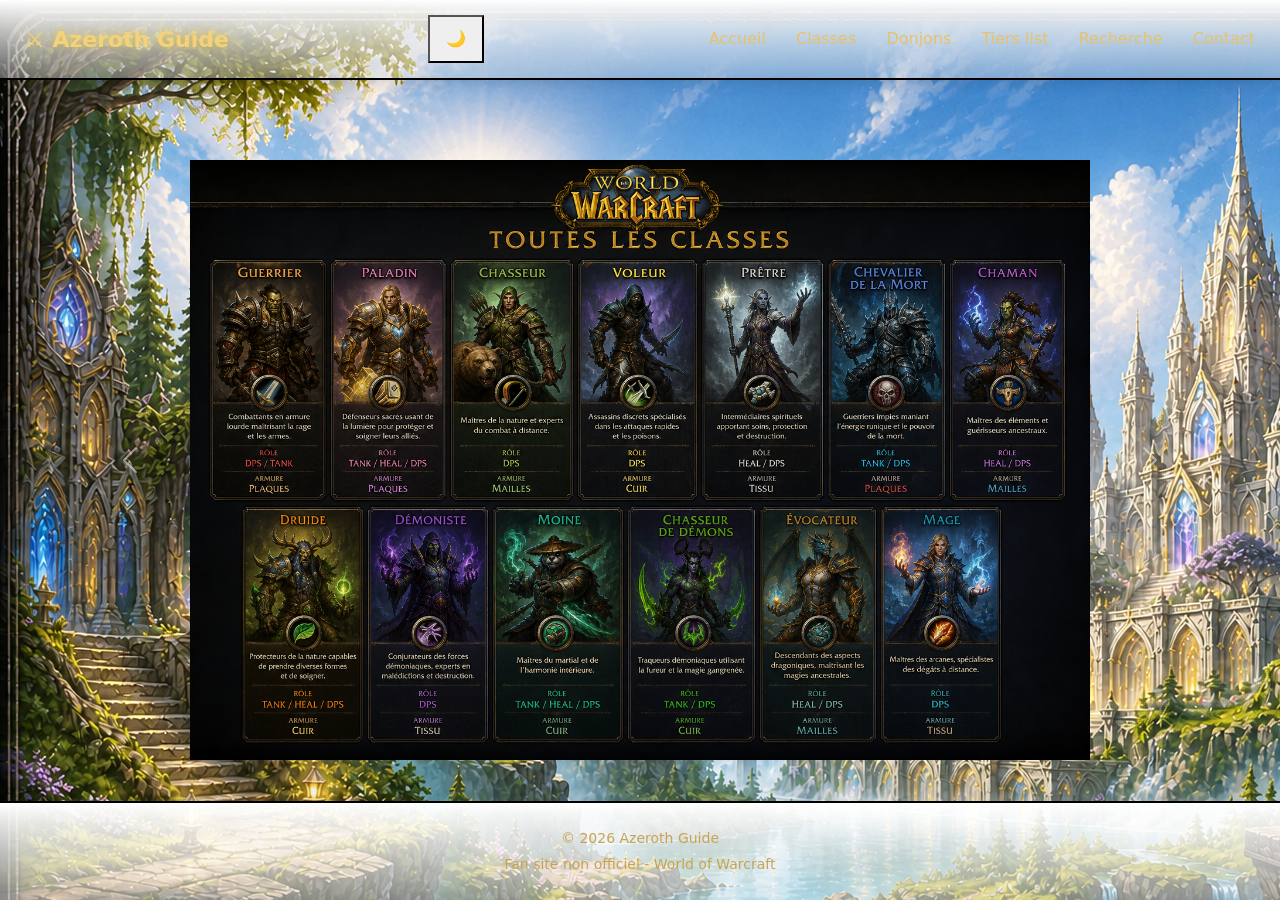
==== index.html @ a256271a "fil-rouge-francois" ====
<!DOCTYPE html>
<html lang="fr">
<head>
  <meta charset="UTF-8">
  <title>Site WoW</title>
  <link href="https://cdn.jsdelivr.net/npm/bootstrap@5.3.8/dist/css/bootstrap.min.css" rel="stylesheet" integrity="sha384-sRIl4kxILFvY47J16cr9ZwB07vP4J8+LH7qKQnuqkuIAvNWLzeN8tE5YBujZqJLB" crossorigin="anonymous">
  <link rel="stylesheet" href="css/main.css">
  <link rel="stylesheet" href="css/dark-mod.css">
 
  <link href="https://fonts.googleapis.com/css2?family=Cinzel:wght@400;700&display=swap" rel="stylesheet">
</head>

<body data-theme="light">
  
  <!-- Mode sombre -->
<section id="themeBlack">
<div class="bg-light"></div>
<div class="bg-dark"></div>
</section>


<!-- Header navbar -->
<header class="header">
  <div class="logo">⚔️ Azeroth Guide</div>
  <button data-theme-toggler class="theme-btn">
  🌙 
</button>

  <!-- MENU DESKTOP -->
  <nav id="nav1" class="nav-desktop">
    <a href="index.html"> Accueil</a>
    <a href="pages/classes.html">Classes</a>
    <a href="#">Donjons</a>
    <a href="#">Tiers list</a>
    <a href="#">Recherche</a>
    <a href="#">Contact</a>
  </nav>

  <!-- BURGER MOBILE -->
  <div class="burger" id="burger">
    <div></div>
    <div></div>
    <div></div>
  </div>
</header>

<!-- MENU MOBILE -->
<nav class="menu-mobile" id="menu">
  <a href="../index.html"> Accueil</a>
  <a href="pages/classes.html">Classes</a>
  <a href="#">Donjons</a>
  <a href="#">Tiers list</a>
  <a href="#">Recherche</a>
  <a href="#">Contact</a>
</nav>
<!-- Header navbar Fin -->
 
<!-- Carrousel -->

<main class="carrou">
  <div id="carouselExample" class="carousel slide">
  <div class="carousel-inner">
    <div class="carousel-item active">
      <img src="image/carrousel/classes.png" class="d-block w-100" alt="...">
    </div>
    <div class="carousel-item">
      <img src="image/carrousel/donjons.png" class="d-block w-100" alt="...">
    </div>
    <div class="carousel-item">
      <img src="image/carrousel/tiers-list.png" class="d-block w-100" alt="...">
    </div>
  </div>
  <button class="carousel-control-prev" type="button" data-bs-target="#carouselExample" data-bs-slide="prev">
    <span class="carousel-control-prev-icon" aria-hidden="true"></span>
    <span class="visually-hidden">Previous</span>
  </button>
  <button class="carousel-control-next" type="button" data-bs-target="#carouselExample" data-bs-slide="next">
    <span class="carousel-control-next-icon" aria-hidden="true"></span>
    <span class="visually-hidden">Next</span>
  </button>
</div>
</main>
<!-- Carrousel Fin -->

<!-- Footer -->
<footer class="footer">
  <div class="footer-content">
    <p>© 2026 Azeroth Guide</p>
    <p>Fan site non officiel - World of Warcraft</p>
  </div>
</footer>
<!-- Footer Fin -->
 
<script src="javascript/dark-mode.js"></script>
<script src="https://cdn.jsdelivr.net/npm/bootstrap@5.3.8/dist/js/bootstrap.bundle.min.js" integrity="sha384-FKyoEForCGlyvwx9Hj09JcYn3nv7wiPVlz7YYwJrWVcXK/BmnVDxM+D2scQbITxI" crossorigin="anonymous"></script>
</body>
</html>
---- css/main.css ----
/* RESET */

body {
  margin-top: 10rem;
}
/* HEADER */
.header {
  position: fixed;
  z-index: 9999;
  display: flex;
  justify-content: space-between;
  align-items: center;
  padding: 15px 25px;
  width: 100%;
  top: 0;
  background: linear-gradient(180deg, #2a2a2a, #111);
  border-bottom: 2px solid #c9a44e;
  box-shadow: 0 0 15px rgba(0,0,0,0.9);
}

/* LOGO */
.logo {
  font-size: 22px;
  font-weight: bold;
  color: #f5d27a;
  text-shadow: 0 0 10px rgba(255,215,0,0.5);
}

/* MENU DESKTOP */
.nav-desktop a {
  margin-left: 25px;
  text-decoration: none;
  color: #e6c36a;
  position: relative;
  transition: 0.3s;
}

/* Effet WoW hover */
.nav-desktop a::after {
  content: "";
  /* position: absolute; */
  bottom: -5px;
  left: 0;
  width: 0%;
  height: 2px;
  background: gold;
  transition: 0.3s;
}

.nav-desktop a:hover {
  color: gold;
  text-shadow: 0 0 8px gold;
}

.nav-desktop a:hover::after {
  width: 100%;
}

/* BURGER */
.burger {
  display: none;
  cursor: pointer;
}

.burger div {
  width: 28px;
  height: 3px;
  background: #e6c36a;
  margin: 6px;
  transition: 0.3s;
}

/* MENU MOBILE */
.menu-mobile {
  position: fixed;
  top: 0;
  left: -260px;
  width: 260px;
  height: 100%;

  background: linear-gradient(180deg, #1a1a1a, #0b0c10);
  border-right: 2px solid #c9a44e;

  padding-top: 80px;
  transition: 0.4s;

  box-shadow: 5px 0 20px rgba(0,0,0,0.9);
}

.menu-mobile a {
  display: block;
  padding: 15px 25px;
  text-decoration: none;
  color: #e6c36a;
  border-bottom: 1px solid rgba(255,215,0,0.1);
  transition: 0.3s;
}

.menu-mobile a:hover {
  background: rgba(255,215,0,0.08);
  padding-left: 35px;
  text-shadow: 0 0 6px gold;
}

/* ACTIVE */
.menu-mobile.active {
  left: 0;
}

/* CONTENT */
.content {
  padding: 80px 20px;
  text-align: center;
}

.content h1 {
  font-size: 40px;
  color: #f5d27a;
  text-shadow: 0 0 15px rgba(255,215,0,0.6);
}

/* FOOTER */
.footer {
  background: linear-gradient(180deg, #111, #000);
  border-top: 2px solid #c9a44e;
  padding: 20px;
  text-align: center;
  position: fixed;
  width: 100%;
  bottom: 0;
}

.footer-content p {
  margin: 5px 0;
  color: #c9a44e;
  font-size: 14px;
}

/* RESPONSIVE */
@media (max-width: 768px) {
  .nav-desktop {
    display: none;
  }

  .burger {
    display: block;
  }
}


/* CARROUSEL */

.carrou {
    max-width: 1200px;
    margin: 40px auto;
}

.carousel-item img {
    width: 100%;
    height: 600px;
    object-fit: contain;
}
---- css/dark-mod.css ----
.theme-btn {
  padding: 10px 16px;
  cursor: pointer;
  font-weight: bold;
}

body {
	background-image: url(../image/backgroundClair.png);
}

body[data-theme="dark"] {
  background-image: url(../image/backgroundSombre.png);
}

body[data-theme="light"] header {
  background: linear-gradient(180deg, #ffffff, #e8e8e862);
  border-bottom: 2px solid black;
  box-shadow: 0 0 15px rgba(0,0,0,0.15);

}

body[data-theme="light"] footer {
  background: linear-gradient(180deg, #ffffff, #e8e8e885);
  border-top: 2px solid black;
  box-shadow: 0 0 60px rgba(0,0,0,0.15);
 
}

header [data-theme="light"] .nav-desktop {
  color: black;
}
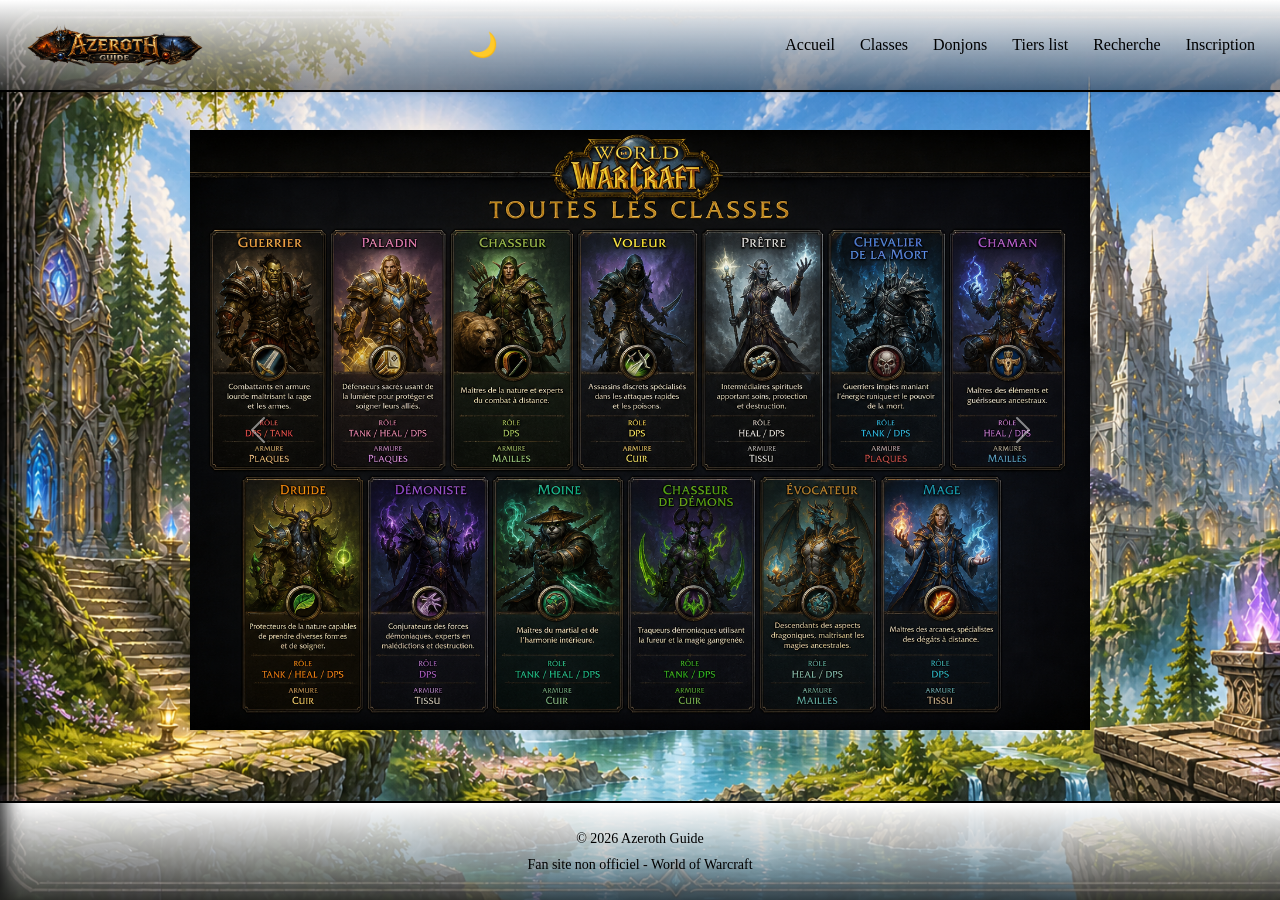
==== commit 74cd5b8e: "fil-rouge-francois" ====
--- a/index.html
+++ b/index.html
@@ -2,26 +2,19 @@
 <html lang="fr">
 <head>
   <meta charset="UTF-8">
+  <meta name="viewport" content="width=device-width, initial-scale=1.0">
   <title>Site WoW</title>
   <link href="https://cdn.jsdelivr.net/npm/bootstrap@5.3.8/dist/css/bootstrap.min.css" rel="stylesheet" integrity="sha384-sRIl4kxILFvY47J16cr9ZwB07vP4J8+LH7qKQnuqkuIAvNWLzeN8tE5YBujZqJLB" crossorigin="anonymous">
   <link rel="stylesheet" href="css/main.css">
   <link rel="stylesheet" href="css/dark-mod.css">
- 
   <link href="https://fonts.googleapis.com/css2?family=Cinzel:wght@400;700&display=swap" rel="stylesheet">
 </head>
 
 <body data-theme="light">
-  
-  <!-- Mode sombre -->
-<section id="themeBlack">
-<div class="bg-light"></div>
-<div class="bg-dark"></div>
-</section>
-
 
 <!-- Header navbar -->
 <header class="header">
-  <div class="logo">⚔️ Azeroth Guide</div>
+  <div class="logo"></div>
   <button data-theme-toggler class="theme-btn">
   🌙 
 </button>
@@ -30,10 +23,10 @@
   <nav id="nav1" class="nav-desktop">
     <a href="index.html"> Accueil</a>
     <a href="pages/classes.html">Classes</a>
-    <a href="#">Donjons</a>
-    <a href="#">Tiers list</a>
+    <a href="pages/donjons.html">Donjons</a>
+    <a href="pages/tiers-list.html">Tiers list</a>
     <a href="#">Recherche</a>
-    <a href="#">Contact</a>
+    <a href="#">Inscription</a>
   </nav>
 
   <!-- BURGER MOBILE -->
@@ -83,15 +76,18 @@
 <!-- Carrousel Fin -->
 
 <!-- Footer -->
-<footer class="footer">
+
+<!-- Footer Fin -->
+ <footer class="footer">
   <div class="footer-content">
     <p>© 2026 Azeroth Guide</p>
     <p>Fan site non officiel - World of Warcraft</p>
   </div>
-</footer>
-<!-- Footer Fin -->
- 
+  
 <script src="javascript/dark-mode.js"></script>
+<script src="javascript/main.js"></script>
 <script src="https://cdn.jsdelivr.net/npm/bootstrap@5.3.8/dist/js/bootstrap.bundle.min.js" integrity="sha384-FKyoEForCGlyvwx9Hj09JcYn3nv7wiPVlz7YYwJrWVcXK/BmnVDxM+D2scQbITxI" crossorigin="anonymous"></script>
 </body>
+
+</footer>
 </html>
--- a/css/main.css
+++ b/css/main.css
@@ -1,32 +1,65 @@
-/* RESET */
-
+/* ================= RESET ================= */
+* {
+  margin: 0;
+  padding: 0;
+  box-sizing: border-box;
+}
+
+html,
 body {
-  margin-top: 10rem;
-}
-/* HEADER */
+  min-height: 100vh;
+}
+
+/* ================= BODY ================= */
+body {
+  display: flex;
+  flex-direction: column;
+  padding-top: 90px;
+  font-family: 'Cinzel', serif;
+  overflow-x: hidden;
+}
+
+/* ================= MAIN ================= */
+main {
+  flex: 1;
+}
+
+/* ================= HEADER ================= */
 .header {
   position: fixed;
+  top: 0;
+  left: 0;
   z-index: 9999;
+
   display: flex;
   justify-content: space-between;
   align-items: center;
+
+  width: 100%;
+  min-height: 90px;
   padding: 15px 25px;
-  width: 100%;
-  top: 0;
+
   background: linear-gradient(180deg, #2a2a2a, #111);
   border-bottom: 2px solid #c9a44e;
   box-shadow: 0 0 15px rgba(0,0,0,0.9);
 }
 
-/* LOGO */
+/* ================= LOGO ================= */
 .logo {
-  font-size: 22px;
-  font-weight: bold;
-  color: #f5d27a;
-  text-shadow: 0 0 10px rgba(255,215,0,0.5);
-}
-
-/* MENU DESKTOP */
+  width: 180px;
+  height: 60px;
+
+  background-repeat: no-repeat;
+  background-size: contain;
+  background-position: center;
+}
+
+/* ================= MENU DESKTOP ================= */
+.nav-desktop {
+  display: flex;
+  align-items: center;
+}
+
 .nav-desktop a {
   margin-left: 25px;
   text-decoration: none;
@@ -35,10 +68,10 @@
   transition: 0.3s;
 }
 
-/* Effet WoW hover */
+/* Hover */
 .nav-desktop a::after {
   content: "";
-  /* position: absolute; */
+  position: absolute;
   bottom: -5px;
   left: 0;
   width: 0%;
@@ -56,7 +89,16 @@
   width: 100%;
 }
 
-/* BURGER */
+/* ================= THEME BUTTON ================= */
+.theme-btn {
+  background: none;
+  border: none;
+  color: #e6c36a;
+  font-size: 1.5rem;
+  cursor: pointer;
+}
+
+/* ================= BURGER ================= */
 .burger {
   display: none;
   cursor: pointer;
@@ -70,11 +112,12 @@
   transition: 0.3s;
 }
 
-/* MENU MOBILE */
+/* ================= MENU MOBILE ================= */
 .menu-mobile {
   position: fixed;
   top: 0;
   left: -260px;
+
   width: 260px;
   height: 100%;
 
@@ -83,8 +126,11 @@
 
   padding-top: 80px;
   transition: 0.4s;
-
   box-shadow: 5px 0 20px rgba(0,0,0,0.9);
+}
+
+.menu-mobile.active {
+  left: 0;
 }
 
 .menu-mobile a {
@@ -102,12 +148,7 @@
   text-shadow: 0 0 6px gold;
 }
 
-/* ACTIVE */
-.menu-mobile.active {
-  left: 0;
-}
-
-/* CONTENT */
+/* ================= CONTENT ================= */
 .content {
   padding: 80px 20px;
   text-align: center;
@@ -119,15 +160,25 @@
   text-shadow: 0 0 15px rgba(255,215,0,0.6);
 }
 
-/* FOOTER */
+/* ================= CARROUSEL ================= */
+.carrou {
+  max-width: 1200px;
+  margin: 40px auto;
+}
+
+.carousel-item img {
+  width: 100%;
+  max-height: 600px;
+  object-fit: cover;
+}
+
+/* ================= FOOTER ================= */
 .footer {
   background: linear-gradient(180deg, #111, #000);
   border-top: 2px solid #c9a44e;
-  padding: 20px;
   text-align: center;
-  position: fixed;
-  width: 100%;
-  bottom: 0;
+  width: 100%;
+  padding: 20px 0;
 }
 
 .footer-content p {
@@ -136,8 +187,28 @@
   font-size: 14px;
 }
 
-/* RESPONSIVE */
+/* ================= TABLETTE ================= */
+@media (max-width: 992px) {
+  .logo {
+    width: 140px;
+  }
+
+  .carousel-item img {
+    max-height: 400px;
+  }
+}
+
+/* ================= MOBILE ================= */
 @media (max-width: 768px) {
+  body {
+    padding-top: 140px;
+  }
+
+  .header {
+    flex-direction: column;
+    padding: 15px;
+  }
+
   .nav-desktop {
     display: none;
   }
@@ -145,20 +216,29 @@
   .burger {
     display: block;
   }
-}
-
-
-/* CARROUSEL */
-
-.carrou {
-    max-width: 1200px;
-    margin: 40px auto;
-}
-
-.carousel-item img {
-    width: 100%;
-    height: 600px;
-    object-fit: contain;
-}
-
-
+
+  .carousel-item img {
+    max-height: 280px;
+  }
+}
+
+/* ================= PETIT MOBILE ================= */
+@media (max-width: 480px) {
+  body {
+    padding-top: 160px;
+  }
+
+  .logo {
+    width: 110px;
+    height: 45px;
+  }
+
+  .carousel-item img {
+    max-height: 200px;
+  }
+
+  .footer-content p {
+    font-size: 12px;
+  }
+}
+
--- a/css/dark-mod.css
+++ b/css/dark-mod.css
@@ -6,29 +6,41 @@
 
 body {
 	background-image: url(../image/backgroundClair.png);
+  background-size: cover;
+  background-repeat: no-repeat;
 }
 
 body[data-theme="dark"] {
   background-image: url(../image/backgroundSombre.png);
+  background-repeat: no-repeat;
+  background-size: cover;
+}
+
+body[data-theme="dark"] .logo {
+  background-image: url("../image/logo-header-clair.png");
 }
 
 body[data-theme="light"] header {
-  background: linear-gradient(180deg, #ffffff, #e8e8e862);
+  background: linear-gradient(180deg, #ffffff, rgba(75, 74, 74, 0.562));
   border-bottom: 2px solid black;
-  box-shadow: 0 0 15px rgba(0,0,0,0.15);
-
+  box-shadow: 0 0 5px rgba(0,0,0,0.15);
 }
 
 body[data-theme="light"] footer {
-  background: linear-gradient(180deg, #ffffff, #e8e8e885);
+  background: linear-gradient(180deg, #ffffff, rgba(75, 74, 74, 0.562));
   border-top: 2px solid black;
   box-shadow: 0 0 60px rgba(0,0,0,0.15);
  
 }
 
-header [data-theme="light"] .nav-desktop {
+body[data-theme="light"] .nav-desktop a{
   color: black;
 }
 
+body[data-theme="light"] .footer-content p {
+  color: black;
+}
 
-
+body[data-theme="light"] .logo {
+  background-image: url("../image/logo-header.png");
+}
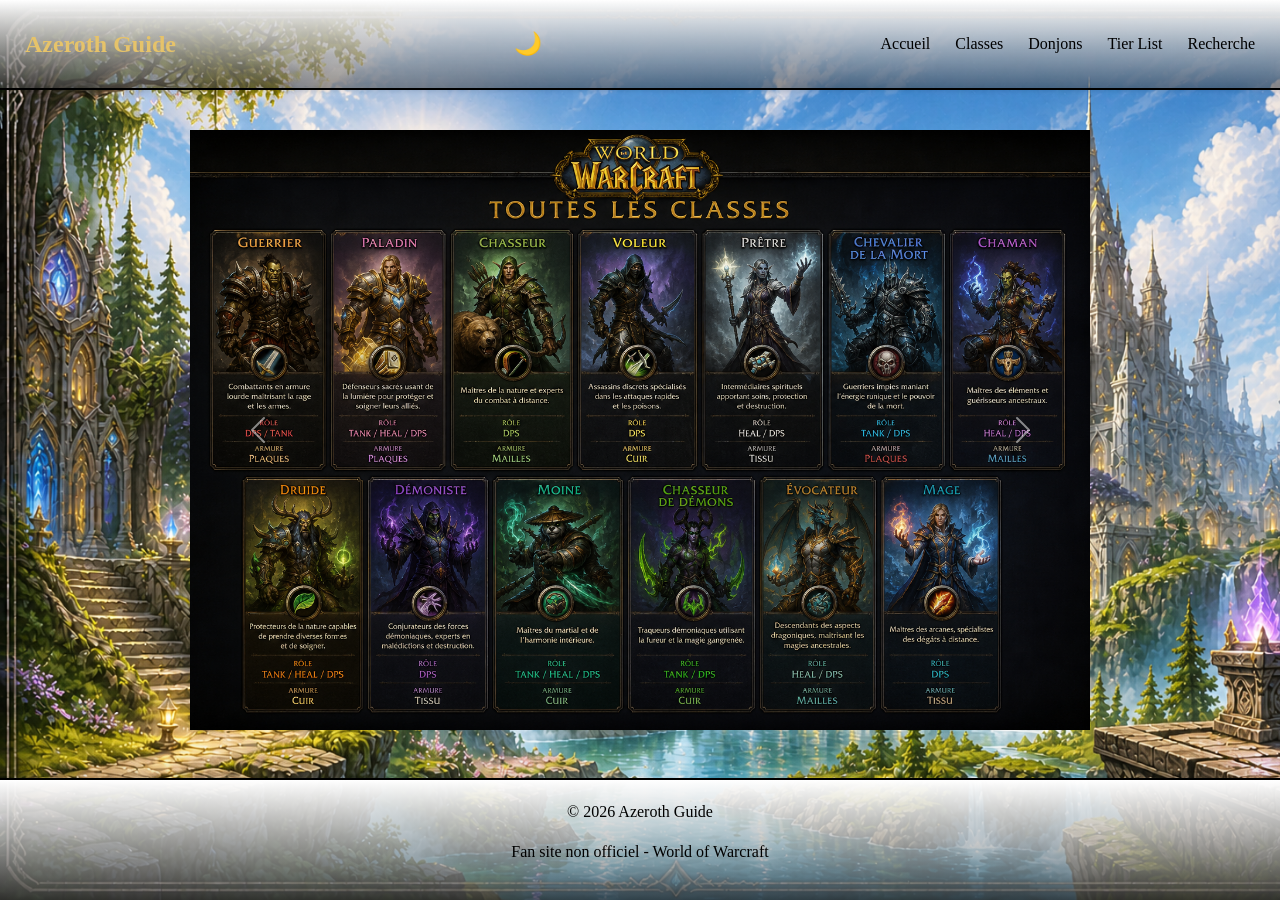
==== commit 5b1d0232: "fil-rouge-francois" ====
--- a/index.html
+++ b/index.html
@@ -3,33 +3,34 @@
 <head>
   <meta charset="UTF-8">
   <meta name="viewport" content="width=device-width, initial-scale=1.0">
-  <title>Site WoW</title>
-  <link href="https://cdn.jsdelivr.net/npm/bootstrap@5.3.8/dist/css/bootstrap.min.css" rel="stylesheet" integrity="sha384-sRIl4kxILFvY47J16cr9ZwB07vP4J8+LH7qKQnuqkuIAvNWLzeN8tE5YBujZqJLB" crossorigin="anonymous">
+  <title>Azeroth Guide</title>
+
+  <link href="https://cdn.jsdelivr.net/npm/bootstrap@5.3.8/dist/css/bootstrap.min.css" rel="stylesheet">
   <link rel="stylesheet" href="css/main.css">
   <link rel="stylesheet" href="css/dark-mod.css">
+
   <link href="https://fonts.googleapis.com/css2?family=Cinzel:wght@400;700&display=swap" rel="stylesheet">
 </head>
 
 <body data-theme="light">
 
-<!-- Header navbar -->
 <header class="header">
-  <div class="logo"></div>
-  <button data-theme-toggler class="theme-btn">
-  🌙 
-</button>
+  <div class="logo">Azeroth Guide</div>
+
+  <button data-theme-toggler class="theme-btn" aria-label="Changer le thème">
+    🌙
+  </button>
 
   <!-- MENU DESKTOP -->
-  <nav id="nav1" class="nav-desktop">
-    <a href="index.html"> Accueil</a>
+  <nav class="nav-desktop">
+    <a href="index.html">Accueil</a>
     <a href="pages/classes.html">Classes</a>
     <a href="pages/donjons.html">Donjons</a>
-    <a href="pages/tiers-list.html">Tiers list</a>
-    <a href="#">Recherche</a>
-    <a href="#">Inscription</a>
+    <a href="pages/tiers-list.html">Tier List</a>
+    <a href="#"data-bs-toggle="modal" data-bs-target="#searchModal">Recherche</a>
   </nav>
 
-  <!-- BURGER MOBILE -->
+  <!-- BURGER -->
   <div class="burger" id="burger">
     <div></div>
     <div></div>
@@ -39,55 +40,88 @@
 
 <!-- MENU MOBILE -->
 <nav class="menu-mobile" id="menu">
-  <a href="../index.html"> Accueil</a>
-  <a href="pages/classes.html">Classes</a>
-  <a href="#">Donjons</a>
-  <a href="#">Tiers list</a>
-  <a href="#">Recherche</a>
-  <a href="#">Contact</a>
+   <a href="index.html">Accueil</a>
+    <a href="pages/classes.html">Classes</a>
+    <a href="pages/donjons.html">Donjons</a>
+    <a href="pages/tiers-list.html">Tier List</a>
+    <a href="#">Recherche</a>
 </nav>
-<!-- Header navbar Fin -->
- 
-<!-- Carrousel -->
 
 <main class="carrou">
-  <div id="carouselExample" class="carousel slide">
-  <div class="carousel-inner">
-    <div class="carousel-item active">
-      <img src="image/carrousel/classes.png" class="d-block w-100" alt="...">
+  <div id="carouselExample" class="carousel slide" data-bs-ride="carousel">
+
+    <div class="carousel-inner">
+
+      <div class="carousel-item active">
+        <img src="image/carrousel/classes.png" class="d-block w-100" alt="Guide des classes">
+      </div>
+
+      <div class="carousel-item">
+        <img src="image/carrousel/donjons.png" class="d-block w-100" alt="Guide des donjons">
+      </div>
+
+      <div class="carousel-item">
+        <img src="image/carrousel/tiers-list.png" class="d-block w-100" alt="Tier list">
+      </div>
+
     </div>
-    <div class="carousel-item">
-      <img src="image/carrousel/donjons.png" class="d-block w-100" alt="...">
-    </div>
-    <div class="carousel-item">
-      <img src="image/carrousel/tiers-list.png" class="d-block w-100" alt="...">
+
+    <button class="carousel-control-prev" type="button" data-bs-target="#carouselExample" data-bs-slide="prev">
+      <span class="carousel-control-prev-icon"></span>
+    </button>
+
+    <button class="carousel-control-next" type="button" data-bs-target="#carouselExample" data-bs-slide="next">
+      <span class="carousel-control-next-icon"></span>
+    </button>
+
+  </div>
+</main>
+<!-- Modal Recherche  -->
+
+<div class="modal fade" id="searchModal" tabindex="-1" aria-labelledby="searchModalLabel" aria-hidden="true">
+  <div class="modal-dialog modal-dialog-centered">
+    <div class="modal-content">
+
+      <div class="modal-header">
+        <h5 class="modal-title" id="searchModalLabel">Recherche</h5>
+        <button type="button" class="btn-close" data-bs-dismiss="modal" aria-label="Fermer"></button>
+      </div>
+
+      <div class="modal-body">
+        <input 
+          type="text"
+          id="searchInput"
+          class="form-control"
+          placeholder="Rechercher une classe, un donjon..."
+        >
+      </div>
+
+      <div class="modal-footer">
+        <button type="button" class="btn btn-secondary" data-bs-dismiss="modal">
+          Fermer
+        </button>
+
+        <button type="button" class="btn btn-primary" id="searchBtn">
+          Rechercher
+        </button>
+      </div>
+
     </div>
   </div>
-  <button class="carousel-control-prev" type="button" data-bs-target="#carouselExample" data-bs-slide="prev">
-    <span class="carousel-control-prev-icon" aria-hidden="true"></span>
-    <span class="visually-hidden">Previous</span>
-  </button>
-  <button class="carousel-control-next" type="button" data-bs-target="#carouselExample" data-bs-slide="next">
-    <span class="carousel-control-next-icon" aria-hidden="true"></span>
-    <span class="visually-hidden">Next</span>
-  </button>
 </div>
-</main>
-<!-- Carrousel Fin -->
 
-<!-- Footer -->
+<!-- Modal Recherche Fin -->
 
-<!-- Footer Fin -->
- <footer class="footer">
+<footer class="footer">
   <div class="footer-content">
     <p>© 2026 Azeroth Guide</p>
     <p>Fan site non officiel - World of Warcraft</p>
   </div>
-  
+</footer>
+
+<script src="javascript/main.js"></script>
 <script src="javascript/dark-mode.js"></script>
-<script src="javascript/main.js"></script>
-<script src="https://cdn.jsdelivr.net/npm/bootstrap@5.3.8/dist/js/bootstrap.bundle.min.js" integrity="sha384-FKyoEForCGlyvwx9Hj09JcYn3nv7wiPVlz7YYwJrWVcXK/BmnVDxM+D2scQbITxI" crossorigin="anonymous"></script>
+<script src="https://cdn.jsdelivr.net/npm/bootstrap@5.3.8/dist/js/bootstrap.bundle.min.js"></script>
+
 </body>
-
-</footer>
 </html>
--- a/css/main.css
+++ b/css/main.css
@@ -1,104 +1,70 @@
-/* ================= RESET ================= */
+/* RESET */
 * {
   margin: 0;
   padding: 0;
   box-sizing: border-box;
 }
 
-html,
 body {
-  min-height: 100vh;
-}
-
-/* ================= BODY ================= */
-body {
+  font-family: 'Cinzel', serif;
   display: flex;
   flex-direction: column;
+  min-height: 100vh;
   padding-top: 90px;
-  font-family: 'Cinzel', serif;
   overflow-x: hidden;
 }
 
-/* ================= MAIN ================= */
 main {
   flex: 1;
 }
 
-/* ================= HEADER ================= */
+/* HEADER */
 .header {
   position: fixed;
   top: 0;
-  left: 0;
-  z-index: 9999;
-
+  width: 100%;
+  min-height: 90px;
+  padding: 15px 25px;
   display: flex;
   justify-content: space-between;
   align-items: center;
-
-  width: 100%;
-  min-height: 90px;
-  padding: 15px 25px;
-
-  background: linear-gradient(180deg, #2a2a2a, #111);
+  background: #111;
   border-bottom: 2px solid #c9a44e;
-  box-shadow: 0 0 15px rgba(0,0,0,0.9);
+  z-index: 999;
 }
 
-/* ================= LOGO ================= */
+/* LOGO */
 .logo {
-  width: 180px;
-  height: 60px;
-
-  background-repeat: no-repeat;
-  background-size: contain;
-  background-position: center;
+  color: #e6c36a;
+  font-size: 1.5rem;
+  font-weight: bold;
 }
 
-/* ================= MENU DESKTOP ================= */
+/* DESKTOP NAV */
 .nav-desktop {
   display: flex;
-  align-items: center;
+  gap: 25px;
 }
 
 .nav-desktop a {
-  margin-left: 25px;
+  color: #e6c36a;
   text-decoration: none;
-  color: #e6c36a;
-  position: relative;
-  transition: 0.3s;
-}
-
-/* Hover */
-.nav-desktop a::after {
-  content: "";
-  position: absolute;
-  bottom: -5px;
-  left: 0;
-  width: 0%;
-  height: 2px;
-  background: gold;
-  transition: 0.3s;
 }
 
 .nav-desktop a:hover {
   color: gold;
-  text-shadow: 0 0 8px gold;
 }
 
-.nav-desktop a:hover::after {
-  width: 100%;
-}
-
-/* ================= THEME BUTTON ================= */
+/* THEME BTN */
 .theme-btn {
   background: none;
   border: none;
-  color: #e6c36a;
-  font-size: 1.5rem;
+  color: gold;
+  font-size: 1.4rem;
   cursor: pointer;
 }
 
-/* ================= BURGER ================= */
+/* BURGER */
 .burger {
   display: none;
   cursor: pointer;
@@ -107,26 +73,20 @@
 .burger div {
   width: 28px;
   height: 3px;
-  background: #e6c36a;
-  margin: 6px;
-  transition: 0.3s;
+  background: gold;
+  margin: 5px;
 }
 
-/* ================= MENU MOBILE ================= */
+/* MENU MOBILE */
 .menu-mobile {
   position: fixed;
-  top: 0;
+  top: 90px;
   left: -260px;
-
   width: 260px;
   height: 100%;
-
-  background: linear-gradient(180deg, #1a1a1a, #0b0c10);
-  border-right: 2px solid #c9a44e;
-
-  padding-top: 80px;
+  background: #111;
   transition: 0.4s;
-  box-shadow: 5px 0 20px rgba(0,0,0,0.9);
+  z-index: 998;
 }
 
 .menu-mobile.active {
@@ -135,32 +95,12 @@
 
 .menu-mobile a {
   display: block;
-  padding: 15px 25px;
+  padding: 20px;
+  color: gold;
   text-decoration: none;
-  color: #e6c36a;
-  border-bottom: 1px solid rgba(255,215,0,0.1);
-  transition: 0.3s;
 }
 
-.menu-mobile a:hover {
-  background: rgba(255,215,0,0.08);
-  padding-left: 35px;
-  text-shadow: 0 0 6px gold;
-}
-
-/* ================= CONTENT ================= */
-.content {
-  padding: 80px 20px;
-  text-align: center;
-}
-
-.content h1 {
-  font-size: 40px;
-  color: #f5d27a;
-  text-shadow: 0 0 15px rgba(255,215,0,0.6);
-}
-
-/* ================= CARROUSEL ================= */
+/* CAROUSEL */
 .carrou {
   max-width: 1200px;
   margin: 40px auto;
@@ -172,41 +112,35 @@
   object-fit: cover;
 }
 
-/* ================= FOOTER ================= */
+/* FOOTER */
 .footer {
-  background: linear-gradient(180deg, #111, #000);
-  border-top: 2px solid #c9a44e;
+  background: #000;
+  color: gold;
   text-align: center;
-  width: 100%;
-  padding: 20px 0;
+  padding: 20px;
 }
 
-.footer-content p {
-  margin: 5px 0;
-  color: #c9a44e;
-  font-size: 14px;
-}
-
-/* ================= TABLETTE ================= */
-@media (max-width: 992px) {
-  .logo {
-    width: 140px;
-  }
-
+/* TABLETTE */
+@media screen and (max-width: 992px) {
   .carousel-item img {
     max-height: 400px;
   }
+
+  .logo {
+    font-size: 1.2rem;
+  }
 }
 
-/* ================= MOBILE ================= */
-@media (max-width: 768px) {
+/* MOBILE */
+@media screen and (max-width: 768px) {
+
   body {
-    padding-top: 140px;
+    padding-top: 130px;
   }
 
   .header {
-    flex-direction: column;
-    padding: 15px;
+    flex-wrap: wrap;
+    justify-content: space-between;
   }
 
   .nav-desktop {
@@ -222,23 +156,18 @@
   }
 }
 
-/* ================= PETIT MOBILE ================= */
-@media (max-width: 480px) {
-  body {
-    padding-top: 160px;
-  }
+/* PETIT MOBILE */
+@media screen and (max-width: 480px) {
 
   .logo {
-    width: 110px;
-    height: 45px;
+    font-size: 1rem;
   }
 
   .carousel-item img {
     max-height: 200px;
   }
 
-  .footer-content p {
+  .footer {
     font-size: 12px;
   }
-}
-
+}
--- a/css/dark-mod.css
+++ b/css/dark-mod.css
@@ -41,6 +41,6 @@
   color: black;
 }
 
-body[data-theme="light"] .logo {
+/* body[data-theme="light"] .logo {
   background-image: url("../image/logo-header.png");
-}
+} */
